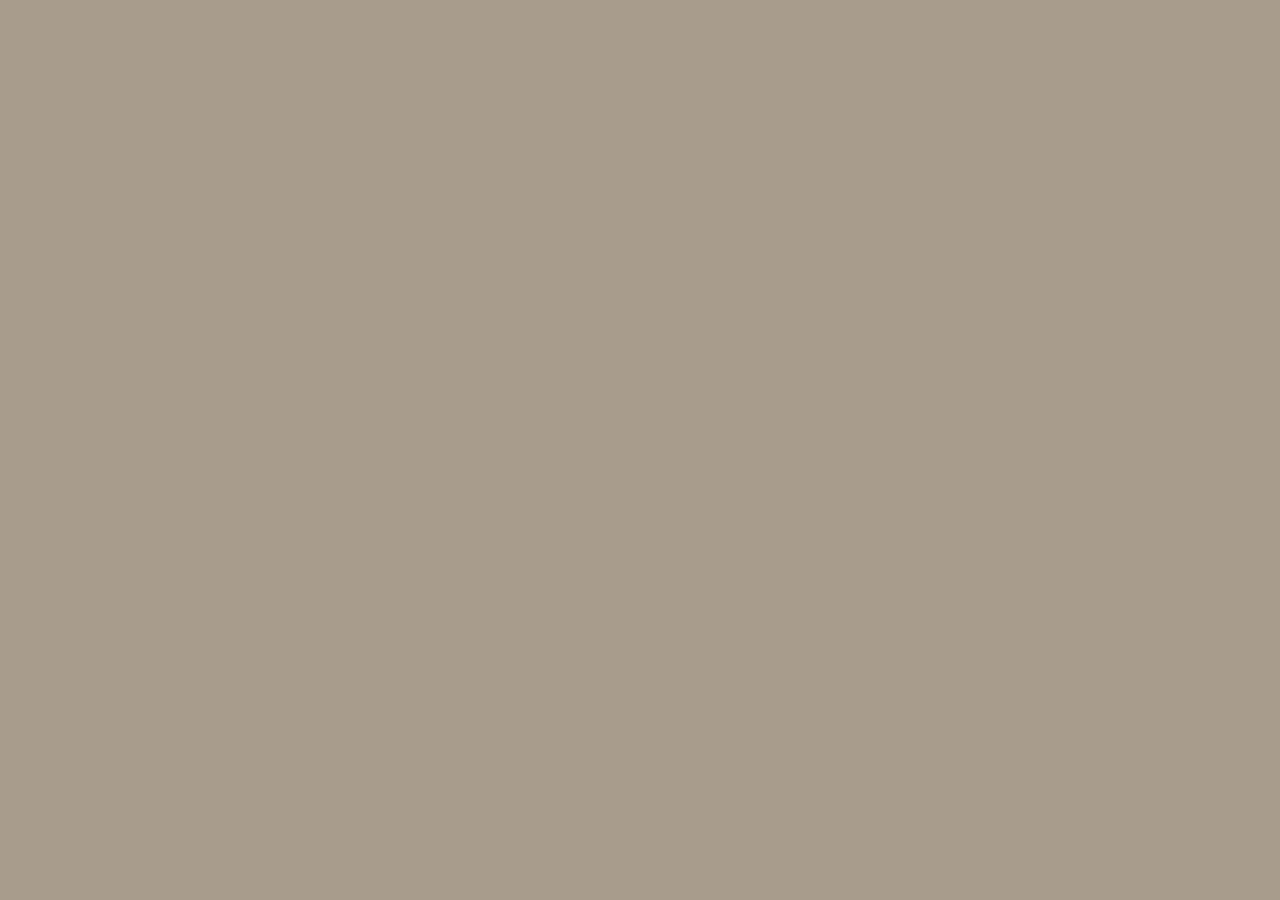
==== habilidades.html @ b4076fd6 "Criação habilidades.html" ====
<!DOCTYPE html>
<html lang="pt-br">
<head>
    <meta charset="UTF-8">
    <meta name="viewport" content="width=device-width, initial-scale=1.0">
    <title>KonohaInfo</title>
    <link rel="stylesheet" href="../estilo/style.css">
</head>
<body>
    
</body>
</html>
---- estilo/style.css ----
@charset "UTF-8";

@font-face {
    font-family: njnaruto;
    src: url(../fontes/njnaruto.ttf);
}

@font-face {
    font-family: Bangers;
    src: url(../fontes/Bangers-Regular.ttf);
}

@font-face {
    font-family: Roboto;
    src: url(../fontes/Roboto-Regular.ttf);
}

html {
    scroll-behavior: smooth;
}

:root {
    --cor-body:#a89c8c;
    --cor0: #FF6C0D;
    --cor1: #F0461A;
    --cor2: #E50C08;
    --cor3: #1A1DFF;
    --cor4: #FFFFFF;
    --cor5: #000000;

    --fonte-titulo: "NJnaruto", Arial, sans-serif;
    --fonte-subtitulo: "Bangers", Arial, sans-serif;
    --fonte-paragrafo: "Roboto", Arial, sans-serif;
}

*{
    margin: 0px;
    padding: 0px;
}

body {
    background-color: var(--cor5);
    background-color: var(--cor-body);
    margin: 0;
}

/*<!-- Página 1 -->*/

header {
    background-color: var(--cor3);
    box-shadow: 0px 1px 8px var(--cor5);
    height: 150px;
}

header h1 {
    text-align: center;
    padding: 20px;
    font-family: var(--fonte-titulo);
    color: var(--cor4);
    text-shadow: 1px 1px 4px var(--cor5);
}

header h2 {
    text-align: center;
    font-family: var(--fonte-subtitulo);
    color: var(--cor4);
    text-shadow: 1px 1px 5px var(--cor5);
    font-weight: 400;
}

nav {
    background-color: var(--cor3);
    padding: 15px;
}

nav a {
    display: inline-block;
    text-decoration: none;
    color: var(--cor4);
    font-family: var(--fonte-paragrafo);
    margin: 0px 0px 15px 15px;
    padding: 10px;
    font-weight: bold;
    text-shadow: 1px 1px 3px var(--cor5);
    transition-duration: 0.3s;
}

nav a:hover {
    background-color: rgba(37, 37, 228, 0.719);
    border-radius: 8px;
}

.faixa-naruto {
    background-color: var(--cor4);
    height: 30px;
}

main {
    background-color: var(--cor0);
    box-shadow: 0px 1px 5px var(--cor5);
    max-width: 900px;
    margin: auto;
}

.titulo {
    font-family: var(--fonte-titulo);
    text-align: center;
    color: var(--cor2);
    text-shadow: 1px 1px 1px var(--cor5);
    font-weight: 200;
    padding-top: 15px;
    padding-bottom: 10px;
}

main h2 {
    background: linear-gradient(to left, rgba(229, 12, 8, 0), #F0461A, #E50C08);
    padding: 5px 0px 5px 25px;
    font-family: var(--fonte-titulo);
    color: var(--cor5);
    font-weight: 800;
    text-shadow: 1px 1px 2px var(--cor4);
    margin: 10px 0px 20px 0px;
    padding-top: 10px;
}

section#personagens h4 {
    text-decoration: none;
    color: var(--cor5);
    font-family: var(--fonte-subtitulo);
    font-weight: 400;
    font-size: large;
    text-shadow: 1px 1px 5px var(--cor4);
    padding: 15px 0px 15px 20px;
}

section#personagens h3 a {
    text-decoration: none;
    color: var(--cor5);
    font-family: var(--fonte-subtitulo);
    font-weight: 400;
    text-shadow: 1px 1px 5px var(--cor4);
    padding: 35px;
}

img.time7 {
    display: block;
    margin: auto;
    width: 80%;
    max-height: 30rem;
}

main p {
    padding-left: 5px;
    text-indent: 1rem;
    font-family: var(--fonte-paragrafo);
    font-size: 1.1rem;
    line-height: 1.6;
    letter-spacing: 2px;
    color: var(--cor5);
    line-height: 2rem;
    padding-left: 1rem;
}

main p a {
    text-decoration: none;
    color: var(--cor1);
    font-weight: bold;
    text-shadow: 1px 1px 3px var(--cor5);
}

main p a:hover {
    text-decoration: underline;
    color: var(--cor2);
}

main p a::before {
    content: "🔗";
}

section#habilidades h3 {
    text-decoration: none;
    color: var(--cor5);
    font-family: var(--fonte-subtitulo);
    font-weight: 400;
    text-shadow: 1px 1px 5px var(--cor4);
    padding: 0px 0px 10px 35px
}

section#habilidades h4 {
    text-decoration: none;
    color: var(--cor2);
    font-family: var(--fonte-subtitulo);
    font-size: 2rem;
    font-weight: 400;
    text-shadow: 1px 1px 5px var(--cor4);
    padding: 30px 0px 20px 25px;
}

section#habilidades li {
    font-family: var(--fonte-subtitulo);
    font-weight: 400;
    font-size: large;
    color: var(--cor5);
    text-shadow: 1px 1px 8px rgba(255, 255, 255, 0.562);
    padding: 10px 0px 10px 35px;
}

section#habilidades li a {
    text-decoration: none;
    color: var(--cor5);
    font-family: var(--fonte-subtitulo);
    font-weight: 400;
    text-shadow: 1px 1px 5px var(--cor4);
    padding: 10px 0px 10px 35px;
}

li a::before {
    content: "🔗";
}

aside li.lista {
    font-family: var(--fonte-subtitulo);
    font-weight: 400;
    font-size: large;
    color: var(--cor5);
    text-shadow: 1px 1px 8px rgba(255, 255, 255, 0.562);
    padding: 10px 0px 10px 35px;
}

aside li {
    font-family: var(--fonte-subtitulo);
    font-weight: 400;
    font-size: large;
    color: var(--cor5);
    text-shadow: 1px 1px 8px rgba(255, 255, 255, 0.562);
    padding: 10px 0px 15px 50px;
}

aside li a {
    text-decoration: none;
    color: var(--cor5);
    font-family: var(--fonte-subtitulo);
    font-weight: 400;
    text-shadow: 1px 1px 5px var(--cor4);
    padding: 10px 0px 10px 35px;
}

aside li a:hover {
    font-family: var(--fonte-subtitulo);
    font-weight: 400;
    font-size: large;
    color: var(--cor2);
    text-shadow: 0px 0px 8px var(--cor5);
    text-decoration: underline;
}

ul {
    list-style-type: none;
}

footer {
    background-color: var(--cor5);
    font-family: Arial, Helvetica, sans-serif;
    padding: 10px;
    text-align: center;
    font-weight: bold;
}

footer p {
    color: var(--cor4);
}

footer a {
    color: var(--cor1);
    text-decoration: none;
    text-shadow: 2px 2px 6px var(--cor1);
}

footer a:hover {
    text-decoration: underline;
    color: var(--cor2);
}

/*<!-- Página 2 -->*/

section h2.subtitulo-historia {
    background: linear-gradient(to left, rgba(229, 12, 8, 0), #F0461A, #E50C08);
    letter-spacing: 0.3rem;
    text-align: center;
    padding:10px 0px 5px 25px;
    font-family: var(--fonte-titulo);
    color: var(--cor5);
    font-weight: 800;
    text-shadow: 1px 1px 2px var(--cor4);
    margin: 10px 0px 20px 0px;
}

.img-historia {
    height: 25rem;
    background-size: cover;
    background-repeat: no-repeat;
    margin: 1.4rem;
    border-radius: 10px;
    box-shadow: 0px 4px 10px rgba(0, 0, 0, 0.363);
}

.img-ondas {
    background-image: url(../imagens/pais-das-ondas.webp);
    background-position: center bottom;
}

.img-exame {
    background-image: url(../imagens/exame-chunnin.webp);
    background-position: center center;
}

.img-tsunade {
    background-image: url(../imagens/tsunade.jpg);
    background-position: center bottom;
}

.img-resgate-sasuke {
    background-image: url(../imagens/resgate-sasuke.jpg);
    background-position: center center;
}

.img-resgate-kazekage {
    background-image: url(../imagens/retorno-kazekage.webp);
    background-position: center top;
}

.img-hidan-kakuzu {
    background-image: url(../imagens/hidan-kakuzu.jpg);
    background-position: center top;
}

.img-pain {
    background-image: url(../imagens/pain.webp);
    background-position: center center;
}

.img-reuniao {
    background-image: url(../imagens/reuniao-kages.webp);
    background-position: center top;
}

.img-guerra {
    background-image: url(../imagens/guerra-ninja.png);
    background-position: center bottom;
}

.img-batalha-final {
    background-image: url(../imagens/batalha-final.jpg);
    background-position: center center;
}
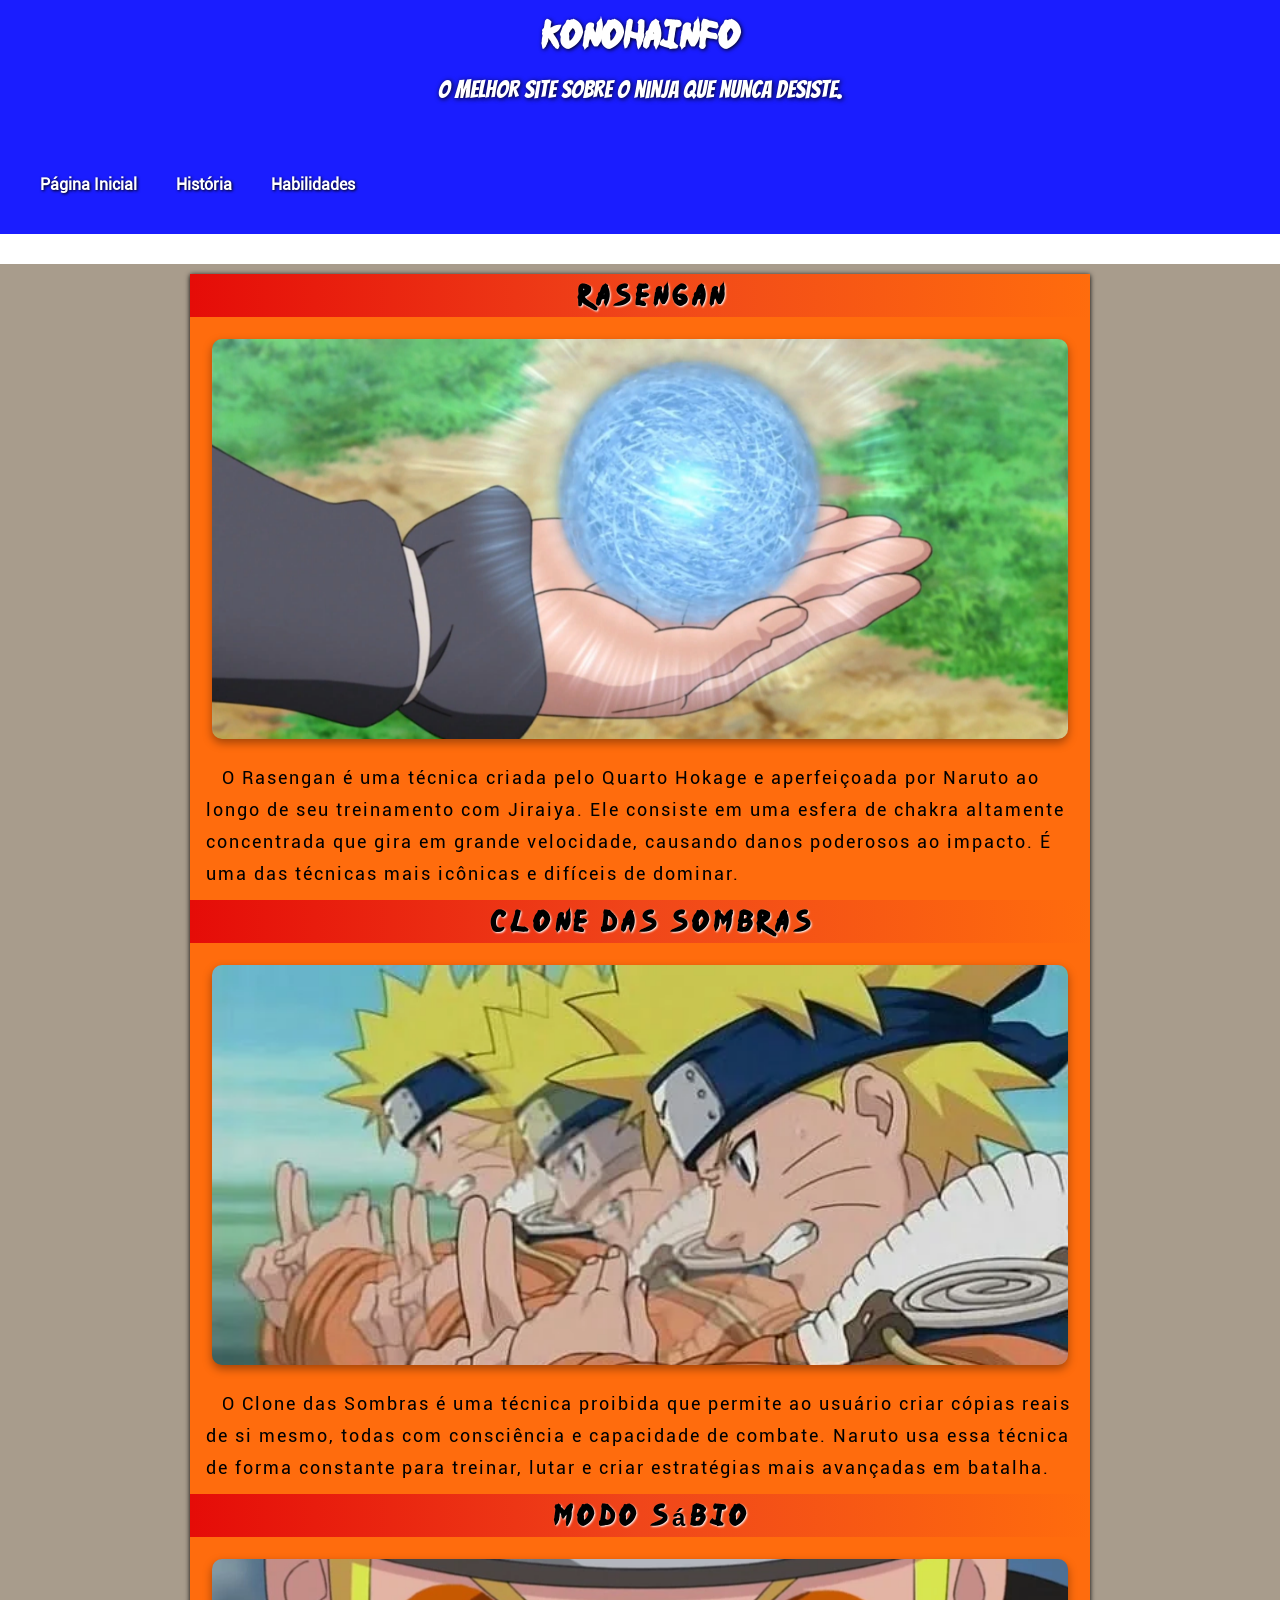
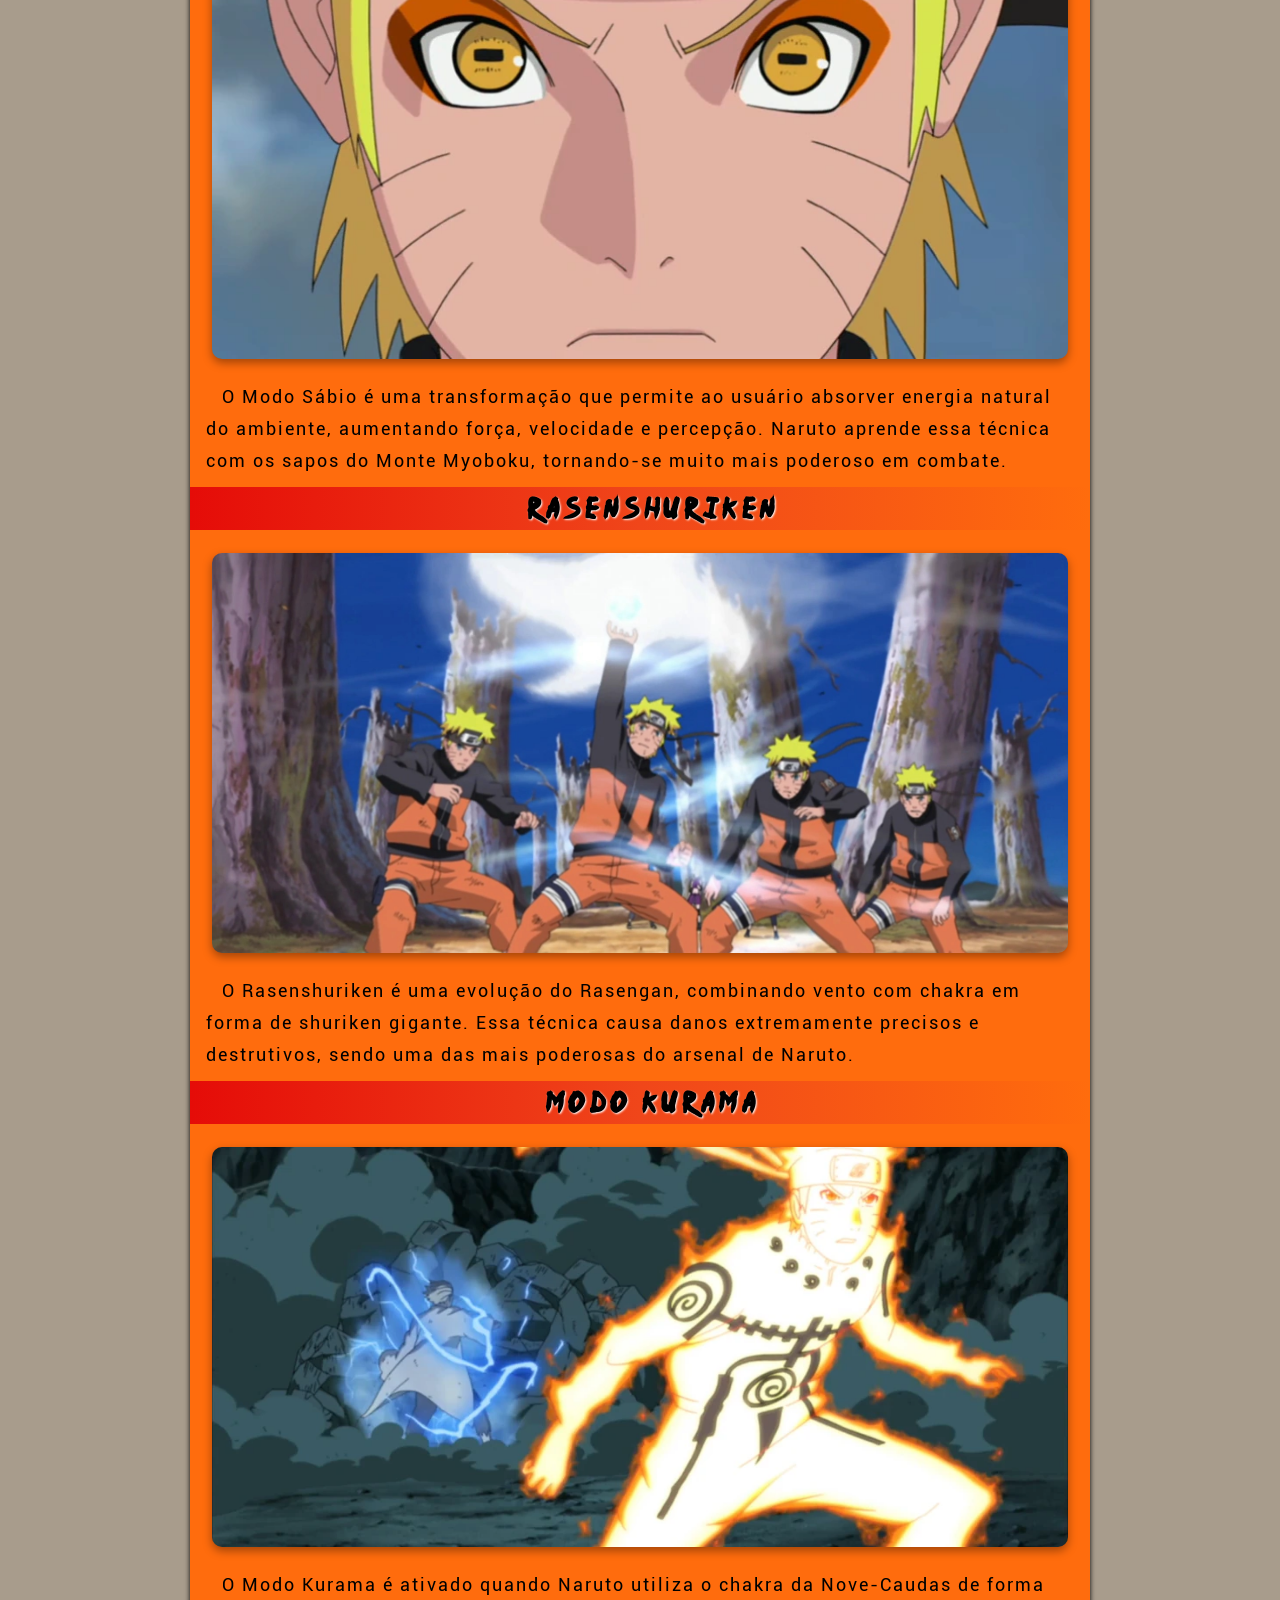
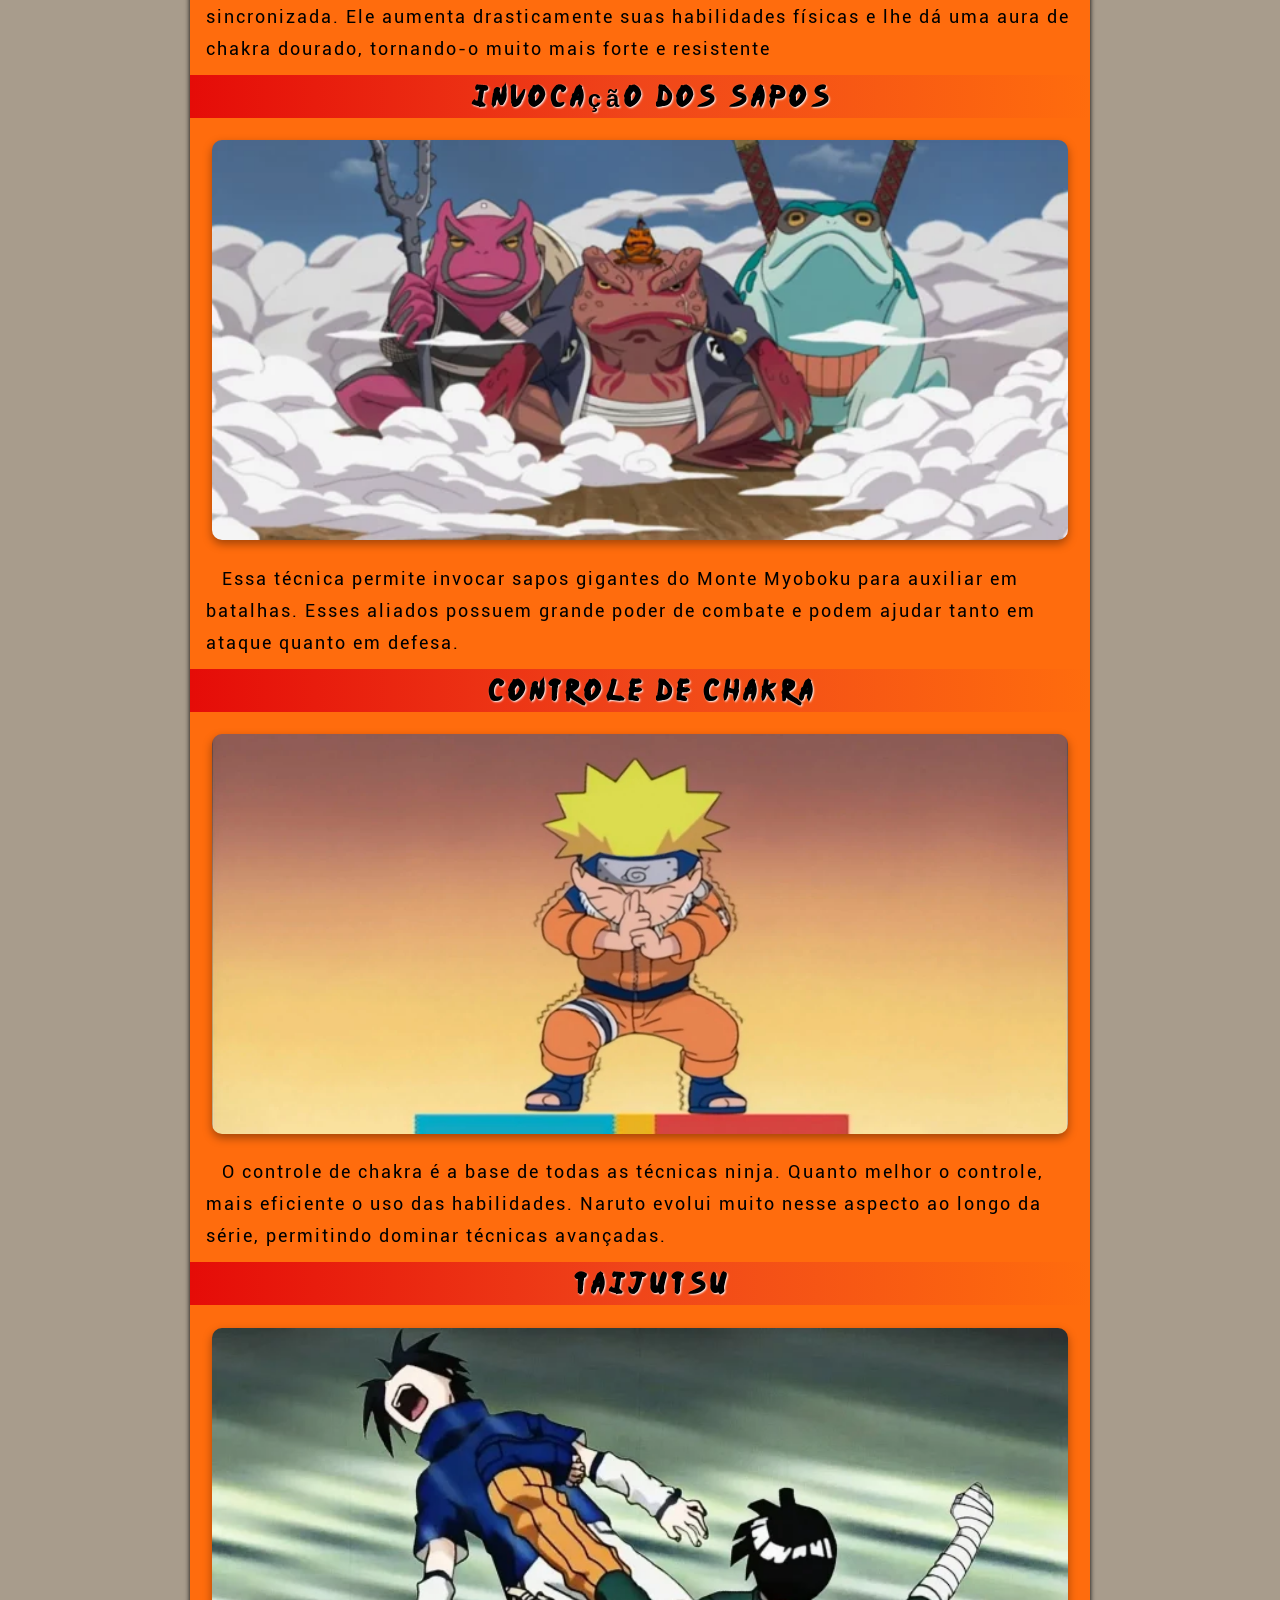
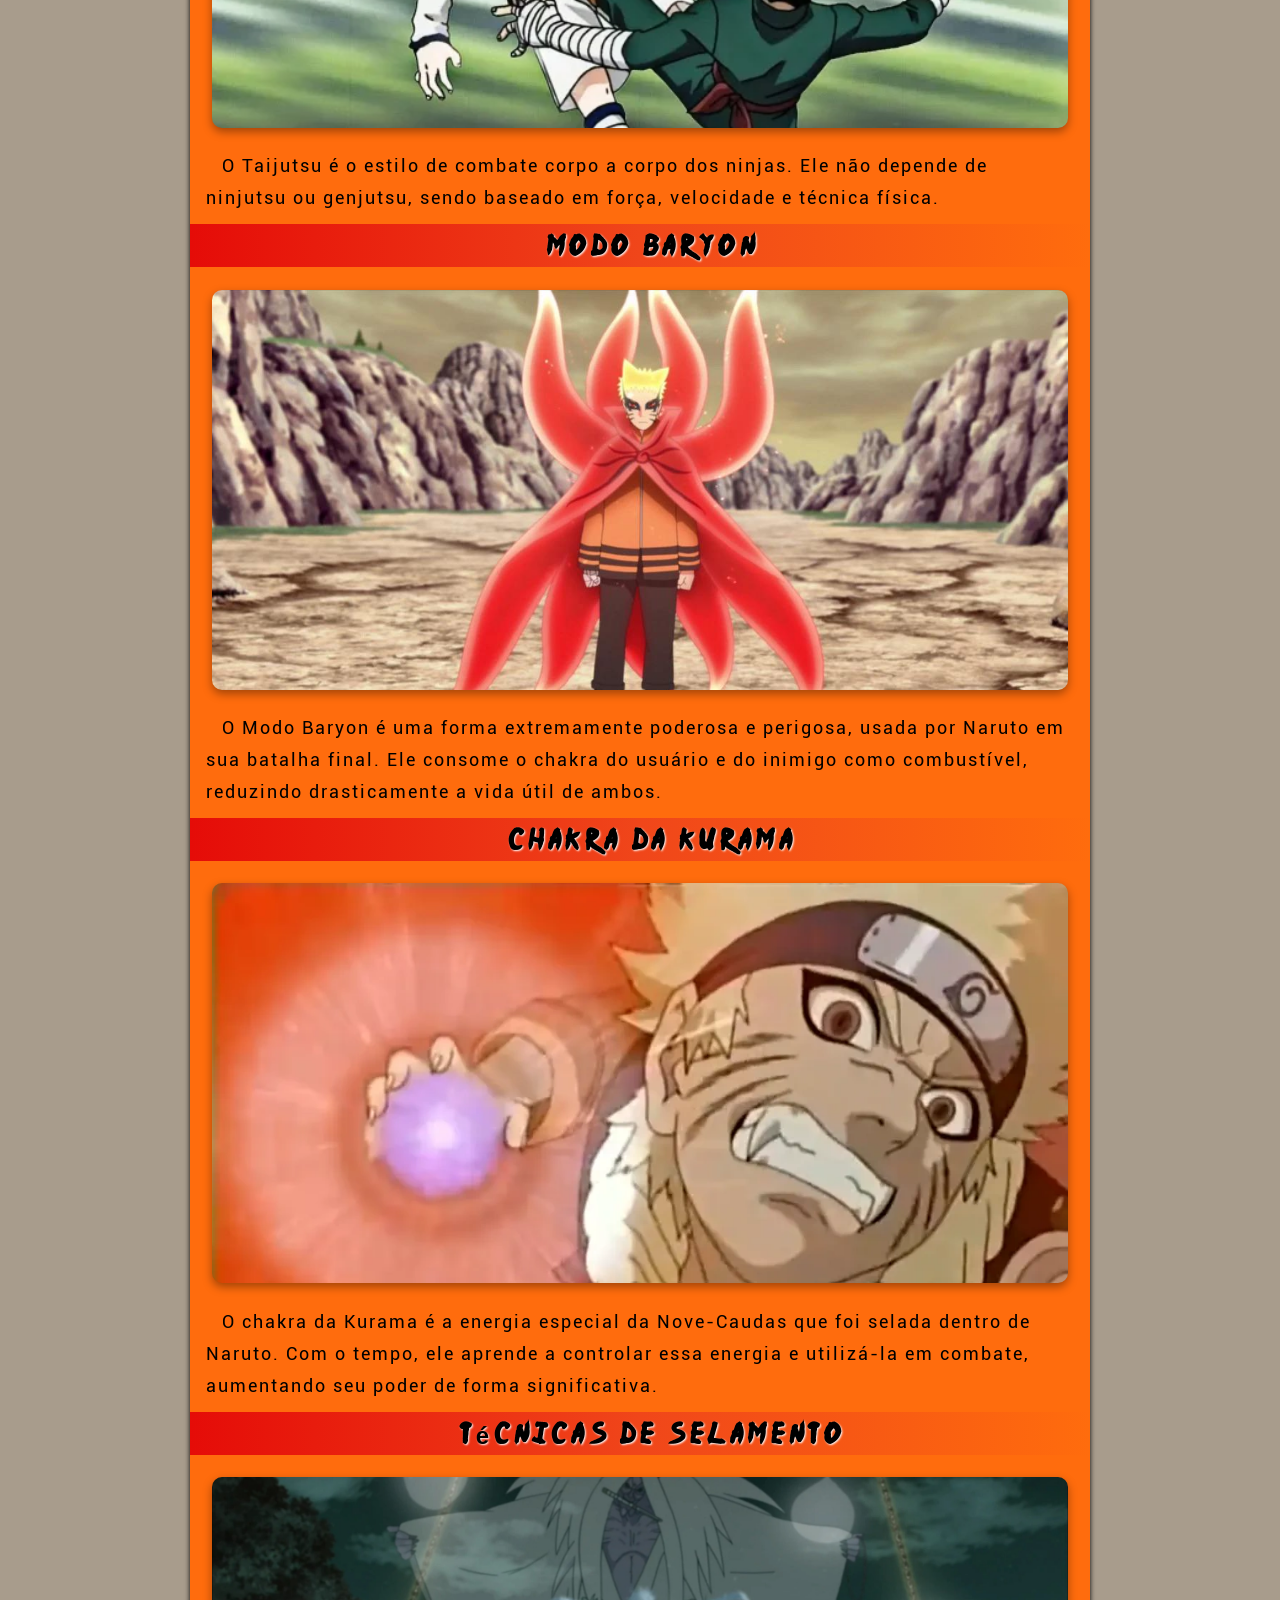
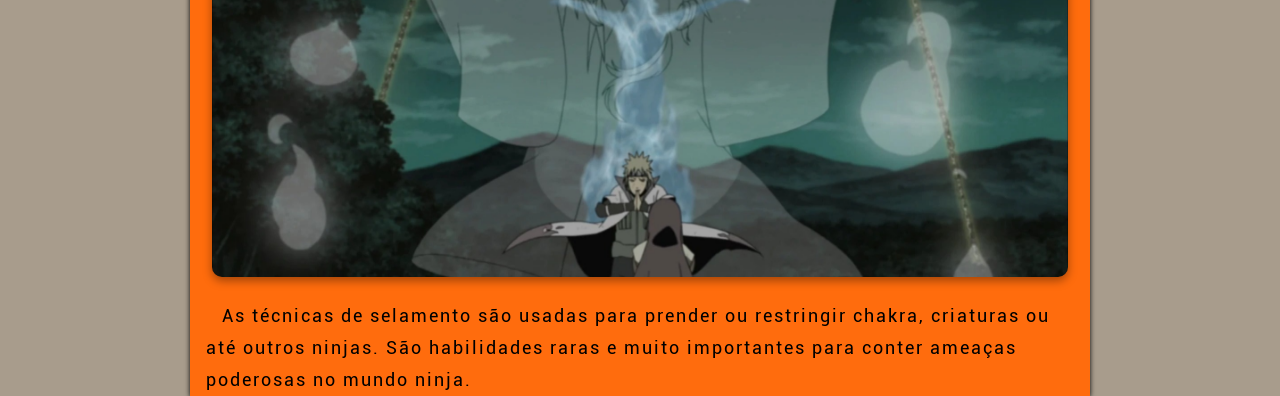
==== commit 36c7a3b0: "Inserindo e Estilizando Imagens" ====
--- a/habilidades.html
+++ b/habilidades.html
@@ -7,6 +7,79 @@
     <link rel="stylesheet" href="../estilo/style.css">
 </head>
 <body>
-    
+    <header>
+        <h1>KonohaInfo</h1>
+
+        <h2>O melhor site sobre o ninja que nunca desiste.</h2>
+
+    </header>
+
+    <nav>
+        <a href="index.html">Página Inicial</a>
+        <a href="historia.html">História</a>
+        <a href="habilidades.html">Habilidades</a>
+    </nav>
+
+    <div class="faixa-naruto"></div>
+
+    <main>
+        <section>
+            <h2 class="subtitulo-historia">Rasengan</h2>
+            <div class="img-historia img-rasengan"></div>
+
+            <p>O Rasengan é uma técnica criada pelo Quarto Hokage e aperfeiçoada por Naruto ao longo de seu treinamento com Jiraiya. Ele consiste em uma esfera de chakra altamente concentrada que gira em grande velocidade, causando danos poderosos ao impacto. É uma das técnicas mais icônicas e difíceis de dominar.</p>
+
+            <h2 class="subtitulo-historia">Clone das Sombras</h2>
+            <div class="img-historia img-clone-sombras"></div>
+
+            <p>O Clone das Sombras é uma técnica proibida que permite ao usuário criar cópias reais de si mesmo, todas com consciência e capacidade de combate. Naruto usa essa técnica de forma constante para treinar, lutar e criar estratégias mais avançadas em batalha.</p>
+
+            <h2 class="subtitulo-historia">Modo Sábio</h2>
+            <div class="img-historia img-modo-sabio"></div>
+
+            <p>O Modo Sábio é uma transformação que permite ao usuário absorver energia natural do ambiente, aumentando força, velocidade e percepção. Naruto aprende essa técnica com os sapos do Monte Myoboku, tornando-se muito mais poderoso em combate.</p>
+
+            <h2 class="subtitulo-historia">Rasenshuriken</h2>
+            <div class="img-historia img-rasenshuriken"></div>
+
+            <p>O Rasenshuriken é uma evolução do Rasengan, combinando vento com chakra em forma de shuriken gigante. Essa técnica causa danos extremamente precisos e destrutivos, sendo uma das mais poderosas do arsenal de Naruto.</p>
+
+            <h2 class="subtitulo-historia">Modo Kurama</h2>
+            <div class="img-historia img-kurama"></div>
+
+            <p>O Modo Kurama é ativado quando Naruto utiliza o chakra da Nove-Caudas de forma sincronizada. Ele aumenta drasticamente suas habilidades físicas e lhe dá uma aura de chakra dourado, tornando-o muito mais forte e resistente</p>
+
+            <h2 class="subtitulo-historia">Invocação dos Sapos</h2>
+            <div class="img-historia img-invocacao-sapos"></div>
+
+            <p>Essa técnica permite invocar sapos gigantes do Monte Myoboku para auxiliar em batalhas. Esses aliados possuem grande poder de combate e podem ajudar tanto em ataque quanto em defesa.</p>
+
+            <h2 class="subtitulo-historia">Controle de Chakra</h2>
+            <div class="img-historia img-controle-chakra"></div>
+
+            <p>O controle de chakra é a base de todas as técnicas ninja. Quanto melhor o controle, mais eficiente o uso das habilidades. Naruto evolui muito nesse aspecto ao longo da série, permitindo dominar técnicas avançadas.</p>
+
+            <h2 class="subtitulo-historia">Taijutsu</h2>
+            <div class="img-historia img-taijutsu"></div>
+
+            <p>O Taijutsu é o estilo de combate corpo a corpo dos ninjas. Ele não depende de ninjutsu ou genjutsu, sendo baseado em força, velocidade e técnica física.</p>
+
+            <h2 class="subtitulo-historia">Modo Baryon</h2>
+            <div class="img-historia img-modo-baryon"></div>
+
+            <p>O Modo Baryon é uma forma extremamente poderosa e perigosa, usada por Naruto em sua batalha final. Ele consome o chakra do usuário e do inimigo como combustível, reduzindo drasticamente a vida útil de ambos.</p>
+
+            <h2 class="subtitulo-historia">Chakra da Kurama</h2>
+            <div class="img-historia img-chakra-kurama"></div>
+
+            <p>O chakra da Kurama é a energia especial da Nove-Caudas que foi selada dentro de Naruto. Com o tempo, ele aprende a controlar essa energia e utilizá-la em combate, aumentando seu poder de forma significativa.</p>
+
+            <h2 class="subtitulo-historia">Técnicas de Selamento</h2>
+            <div class="img-historia img-selamento"></div>  
+
+            <p>As técnicas de selamento são usadas para prender ou restringir chakra, criaturas ou até outros ninjas. São habilidades raras e muito importantes para conter ameaças poderosas no mundo ninja.</p>
+            
+        </section>
+    </main>
 </body>
 </html>
--- a/estilo/style.css
+++ b/estilo/style.css
@@ -150,7 +150,6 @@
 }
 
 main p {
-    padding-left: 5px;
     text-indent: 1rem;
     font-family: var(--fonte-paragrafo);
     font-size: 1.1rem;
@@ -159,6 +158,7 @@
     color: var(--cor5);
     line-height: 2rem;
     padding-left: 1rem;
+    padding-right: 1rem;
 }
 
 main p a {
@@ -302,6 +302,7 @@
     margin: 1.4rem;
     border-radius: 10px;
     box-shadow: 0px 4px 10px rgba(0, 0, 0, 0.363);
+    background-color: var(--cor0);
 }
 
 .img-ondas {
@@ -352,4 +353,61 @@
 .img-batalha-final {
     background-image: url(../imagens/batalha-final.jpg);
     background-position: center center;
+}
+
+/*<!-- Página 3 -->*/
+
+.img-rasengan {
+    background-image: url(../imagens/rasengan.webp);
+    background-position: center center;
+}
+
+.img-clone-sombras {
+    background-image: url(../imagens/clone-sombras.webp);
+    background-position: center top;
+}
+
+.img-modo-sabio {
+    background-image: url(../imagens/modo-sabio.webp);
+    background-position: center bottom;
+}
+
+.img-rasenshuriken {
+    background-image: url(../imagens/rasenshuriken.jpg);
+    background-position: center top;
+}
+
+.img-kurama {
+    background-image: url(../imagens/modo-kurama.webp);
+    background-position: center center;
+}
+
+.img-invocacao-sapos {
+    background-image: url(../imagens/invocacao-sapos.webp);
+    background-position: center top; 
+}
+
+.img-controle-chakra {
+    background-image: url(../imagens/controle-chakra.webp);
+    background-position: center center;
+}
+
+.img-taijutsu {
+    background-image: url(../imagens/taijutsu.webp);
+    background-position: center top;
+}
+
+.img-modo-baryon {
+    background-image: url(../imagens/modo-baryon.jpg);
+    background-position: center top;
+}
+
+.img-chakra-kurama {
+    background-image: url(../imagens/chakra-kurama.webp);
+    background-position: center top;
+}
+
+.img-selamento {
+    background-image: url(../imagens/selamento.jpg);
+    background-position: center center;
 }
